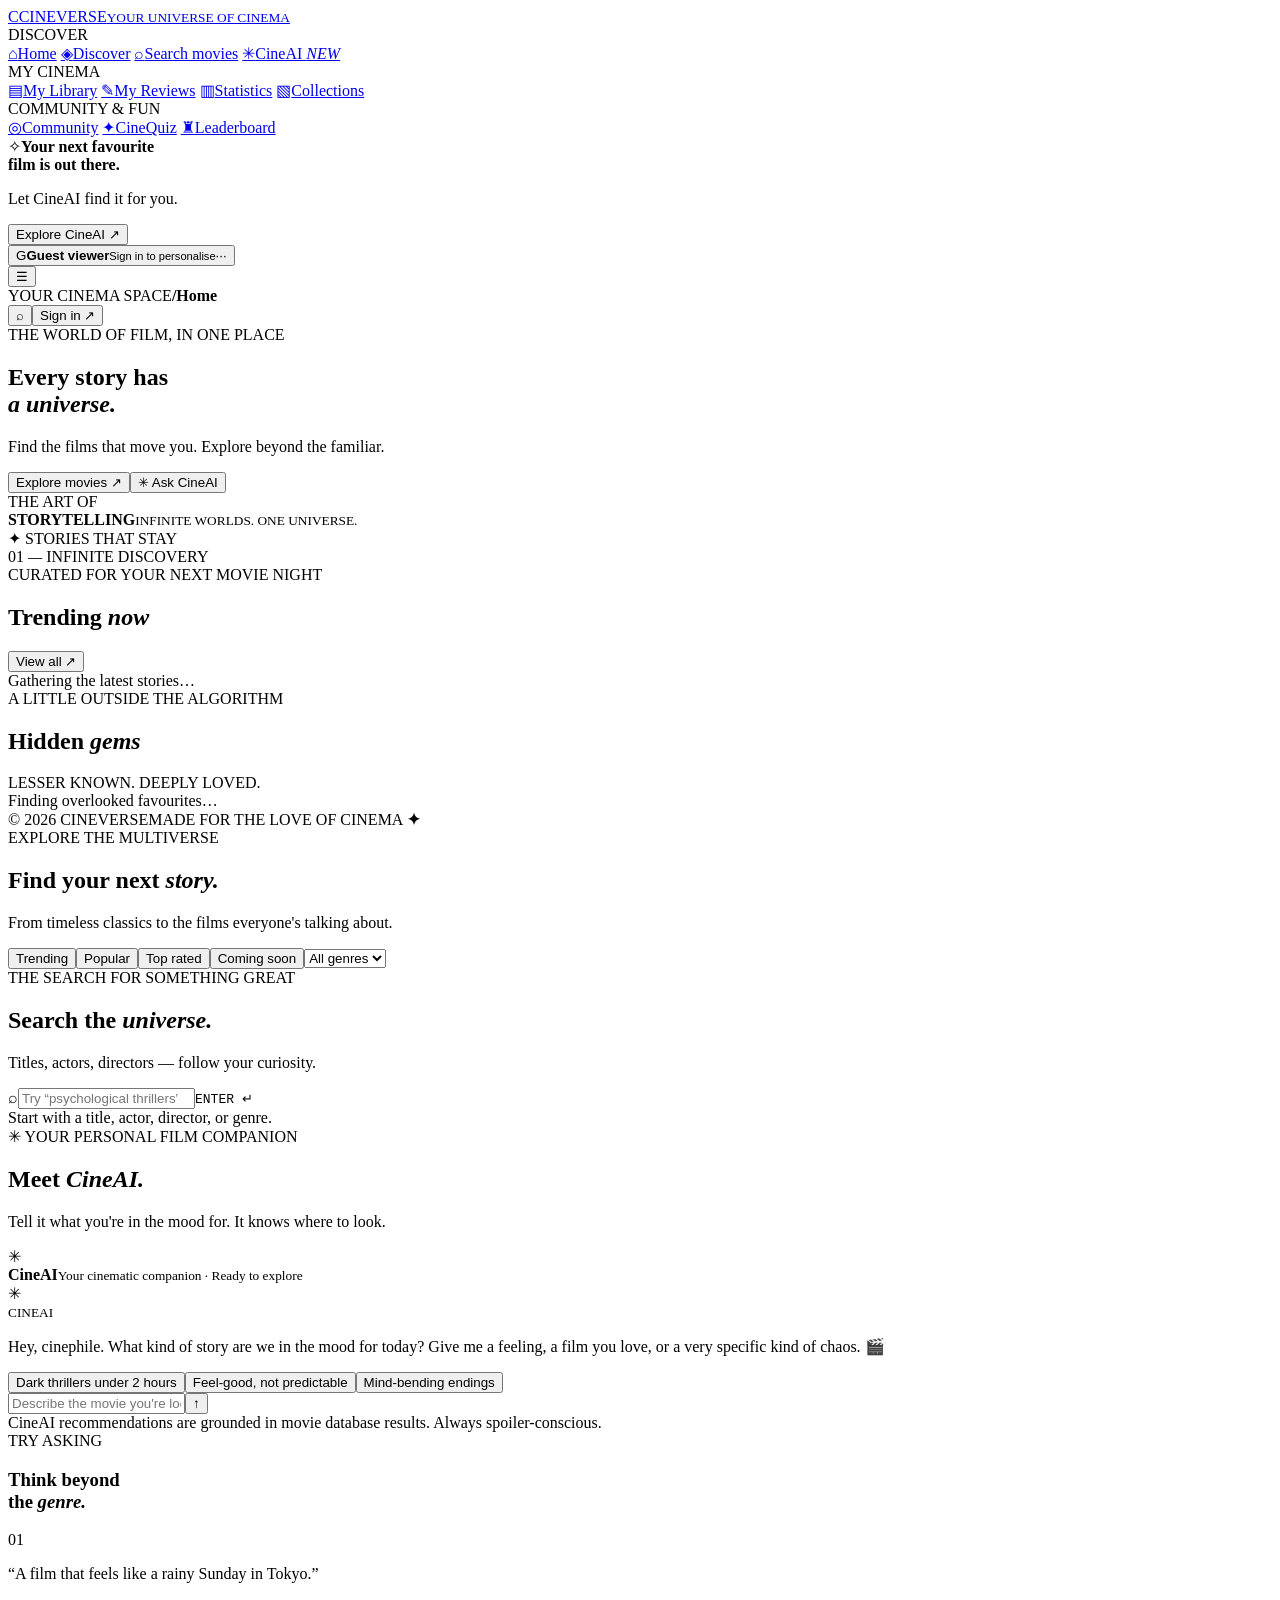
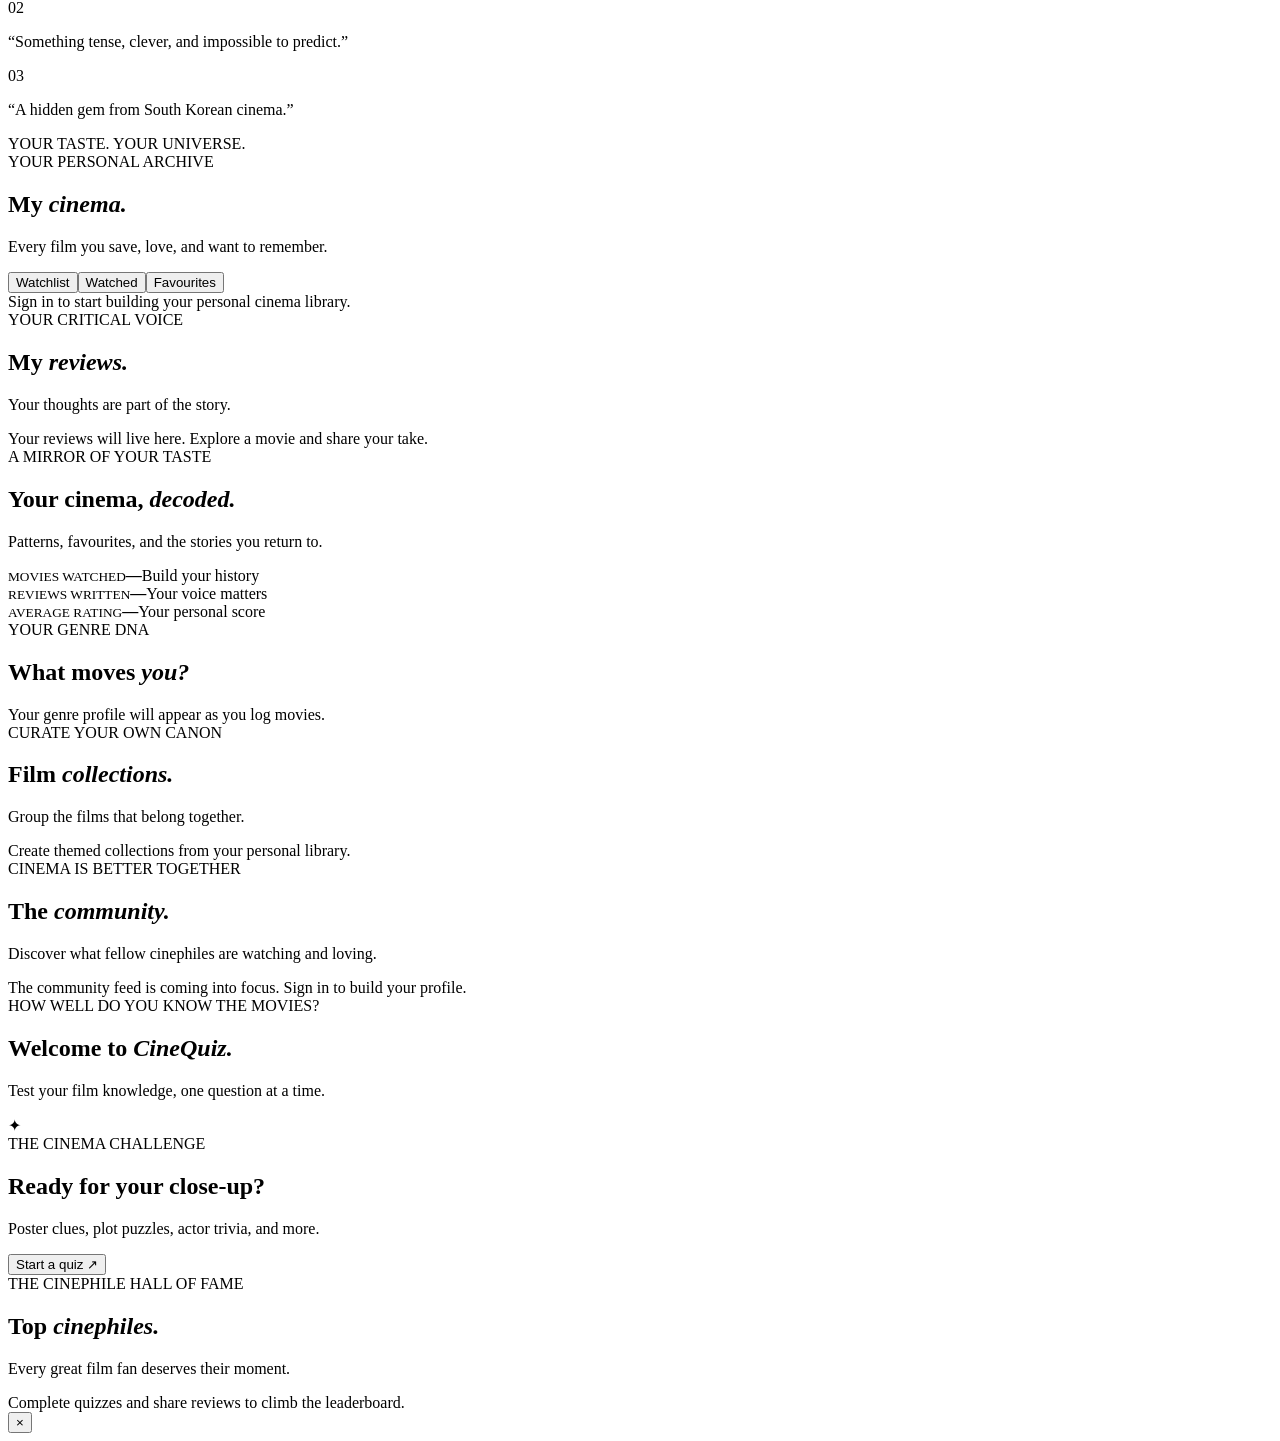
==== public/index.html @ 625bfb41 "Create CINEVERSE, the AI-powered cinema discovery and community platform, and build its first workin" ====
<!doctype html>
<html lang="en">
<head>
  <meta charset="utf-8">
  <meta name="viewport" content="width=device-width, initial-scale=1">
  <meta name="theme-color" content="#090a0f">
  <title>CINEVERSE — Your Universe of Cinema</title>
  <meta name="description" content="Discover films, explore your taste, and find your next obsession with CINEVERSE.">
  <link rel="preconnect" href="https://fonts.googleapis.com">
  <link rel="preconnect" href="https://fonts.gstatic.com" crossorigin>
  <link href="https://fonts.googleapis.com/css2?family=DM+Sans:wght@400;500;600;700&family=Space+Grotesk:wght@400;500;600;700&display=swap" rel="stylesheet">
  <link rel="stylesheet" href="/theme.css">
</head>
<body>
  <div class="ambient ambient-one"></div><div class="ambient ambient-two"></div>
  <div class="app-shell">
    <aside class="sidebar" id="sidebar">
      <a class="brand" href="/" aria-label="CINEVERSE home"><span class="brand-mark">C</span><span>CINE<span>VERSE</span><small>YOUR UNIVERSE OF CINEMA</small></span></a>
      <div class="side-label">DISCOVER</div>
      <nav class="nav-group">
        <a class="nav-link active" href="#home" data-view="home"><span class="nav-icon">⌂</span>Home</a>
        <a class="nav-link" href="#discover" data-view="discover"><span class="nav-icon">◈</span>Discover</a>
        <a class="nav-link" href="#search" data-view="search"><span class="nav-icon">⌕</span>Search movies</a>
        <a class="nav-link ai-link" href="#cineai" data-view="cineai"><span class="nav-icon">✳</span>CineAI <i>NEW</i></a>
      </nav>
      <div class="side-label">MY CINEMA</div>
      <nav class="nav-group">
        <a class="nav-link" href="#library" data-view="library"><span class="nav-icon">▤</span>My Library</a>
        <a class="nav-link" href="#reviews" data-view="reviews"><span class="nav-icon">✎</span>My Reviews</a>
        <a class="nav-link" href="#stats" data-view="stats"><span class="nav-icon">▥</span>Statistics</a>
        <a class="nav-link" href="#collections" data-view="collections"><span class="nav-icon">▧</span>Collections</a>
      </nav>
      <div class="side-label">COMMUNITY & FUN</div>
      <nav class="nav-group">
        <a class="nav-link" href="#community" data-view="community"><span class="nav-icon">◎</span>Community</a>
        <a class="nav-link" href="#quiz" data-view="quiz"><span class="nav-icon">✦</span>CineQuiz</a>
        <a class="nav-link" href="#leaderboard" data-view="leaderboard"><span class="nav-icon">♜</span>Leaderboard</a>
      </nav>
      <div class="sidebar-bottom">
        <div class="sidebar-promo"><span class="promo-orb">✧</span><strong>Your next favourite<br>film is out there.</strong><p>Let CineAI find it for you.</p><button class="promo-button" data-go="cineai">Explore CineAI <span>↗</span></button></div>
        <button class="profile-mini" id="profileButton"><span class="avatar">G</span><span class="profile-copy"><b id="userName">Guest viewer</b><small id="userStatus">Sign in to personalise</small></span><span class="more">···</span></button>
      </div>
    </aside>

    <main class="main-content">
      <header class="topbar">
        <button class="mobile-menu" id="menuToggle" aria-label="Open navigation">☰</button>
        <div class="breadcrumb"><span>YOUR CINEMA SPACE</span><b>/</b><strong id="pageLabel">Home</strong></div>
        <div class="top-actions"><button class="icon-button" id="searchShortcut" aria-label="Search">⌕</button><button class="signin-button" id="signInButton">Sign in <span>↗</span></button></div>
      </header>
      <section class="view active-view" id="view-home">
        <div class="welcome-row"><div><div class="eyebrow"><span class="eyebrow-line"></span>THE WORLD OF FILM, IN ONE PLACE</div><h1>Every story has<br><em>a universe.</em></h1><p class="hero-sub">Find the films that move you. Explore beyond the familiar.</p><div class="hero-actions"><button class="primary-button" data-go="discover">Explore movies <span>↗</span></button><button class="text-button" data-go="cineai"><span class="play-symbol">✳</span> Ask CineAI</button></div></div><div class="hero-art"><div class="hero-ring ring-a"></div><div class="hero-ring ring-b"></div><div class="hero-orbit"></div><div class="hero-poster poster-back"></div><div class="hero-poster poster-front"><div class="poster-glow"></div><span>THE ART OF<br><b>STORYTELLING</b></span><small>INFINITE WORLDS. ONE UNIVERSE.</small></div><div class="floating-note note-top"><span>✦</span> STORIES THAT STAY</div><div class="floating-note note-bottom">01 <i>—</i> INFINITE DISCOVERY</div></div></div>
        <div class="section-heading"><div><div class="eyebrow">CURATED FOR YOUR NEXT MOVIE NIGHT</div><h2>Trending <em>now</em></h2></div><button class="see-all" data-go="discover">View all <span>↗</span></button></div>
        <div class="movie-grid" id="trendingGrid"><div class="loading-state"><span class="loader"></span>Gathering the latest stories…</div></div>
        <div class="section-heading compact-heading"><div><div class="eyebrow">A LITTLE OUTSIDE THE ALGORITHM</div><h2>Hidden <em>gems</em></h2></div><span class="subtle-label">LESSER KNOWN. DEEPLY LOVED.</span></div>
        <div class="movie-grid" id="hiddenGrid"><div class="loading-state"><span class="loader"></span>Finding overlooked favourites…</div></div>
        <footer class="footer"><span>© 2026 CINEVERSE</span><span>MADE FOR THE LOVE OF CINEMA <b>✦</b></span></footer>
      </section>

      <section class="view" id="view-discover"><div class="page-intro"><div class="eyebrow">EXPLORE THE MULTIVERSE</div><h1>Find your next <em>story.</em></h1><p>From timeless classics to the films everyone's talking about.</p></div><div class="filter-row"><button class="filter-chip selected" data-sort="trending">Trending</button><button class="filter-chip" data-sort="popular">Popular</button><button class="filter-chip" data-sort="top_rated">Top rated</button><button class="filter-chip" data-sort="upcoming">Coming soon</button><select id="genreFilter" class="dark-select"><option value="">All genres</option></select></div><div class="movie-grid discover-grid" id="discoverGrid"></div></section>

      <section class="view" id="view-search"><div class="page-intro"><div class="eyebrow">THE SEARCH FOR SOMETHING GREAT</div><h1>Search the <em>universe.</em></h1><p>Titles, actors, directors — follow your curiosity.</p></div><div class="search-box"><span>⌕</span><input id="movieSearch" type="search" placeholder="Try “psychological thrillers” or a movie title…"><kbd>ENTER ↵</kbd></div><div class="movie-grid discover-grid" id="searchGrid"><div class="empty-state">Start with a title, actor, director, or genre.</div></div></section>

      <section class="view" id="view-cineai"><div class="page-intro"><div class="eyebrow"><span class="spark">✳</span> YOUR PERSONAL FILM COMPANION</div><h1>Meet <em>CineAI.</em></h1><p>Tell it what you're in the mood for. It knows where to look.</p></div><div class="ai-layout"><div class="ai-main"><div class="ai-header"><div class="ai-avatar">✳</div><div><b>CineAI</b><small>Your cinematic companion · Ready to explore</small></div><span class="online-dot"></span></div><div class="chat-messages" id="chatMessages"><div class="ai-message"><span class="message-avatar">✳</span><div><small>CINEAI</small><p>Hey, cinephile. What kind of story are we in the mood for today? Give me a feeling, a film you love, or a very specific kind of chaos. 🎬</p></div></div></div><div class="suggestion-row"><button class="suggestion" data-prompt="Recommend a dark psychological thriller under 2 hours">Dark thrillers under 2 hours</button><button class="suggestion" data-prompt="Find me feel-good movies that are not predictable">Feel-good, not predictable</button><button class="suggestion" data-prompt="Movies with mind-bending endings like The Prestige">Mind-bending endings</button></div><form class="chat-input" id="chatForm"><input id="chatInput" placeholder="Describe the movie you're looking for…" autocomplete="off"><button type="submit" aria-label="Send message">↑</button></form><div class="chat-disclaimer">CineAI recommendations are grounded in movie database results. Always spoiler-conscious.</div></div><aside class="ai-aside"><div class="aside-kicker">TRY ASKING</div><h3>Think beyond<br>the <em>genre.</em></h3><div class="prompt-example"><span>01</span><p>“A film that feels like a rainy Sunday in Tokyo.”</p></div><div class="prompt-example"><span>02</span><p>“Something tense, clever, and impossible to predict.”</p></div><div class="prompt-example"><span>03</span><p>“A hidden gem from South Korean cinema.”</p></div><div class="ai-aside-foot">YOUR TASTE. YOUR UNIVERSE.</div></aside></div></section>

      <section class="view" id="view-library"><div class="page-intro"><div class="eyebrow">YOUR PERSONAL ARCHIVE</div><h1>My <em>cinema.</em></h1><p>Every film you save, love, and want to remember.</p></div><div class="tab-row"><button class="tab active" data-library="watchlist">Watchlist</button><button class="tab" data-library="watched">Watched</button><button class="tab" data-library="favourites">Favourites</button></div><div class="movie-grid discover-grid" id="libraryGrid"><div class="empty-state">Sign in to start building your personal cinema library.</div></div></section>

      <section class="view" id="view-reviews"><div class="page-intro"><div class="eyebrow">YOUR CRITICAL VOICE</div><h1>My <em>reviews.</em></h1><p>Your thoughts are part of the story.</p></div><div id="reviewsContent" class="empty-state">Your reviews will live here. Explore a movie and share your take.</div></section>
      <section class="view" id="view-stats"><div class="page-intro"><div class="eyebrow">A MIRROR OF YOUR TASTE</div><h1>Your cinema, <em>decoded.</em></h1><p>Patterns, favourites, and the stories you return to.</p></div><div class="stats-grid" id="statsGrid"><div class="stat-card"><small>MOVIES WATCHED</small><strong>—</strong><span>Build your history</span></div><div class="stat-card"><small>REVIEWS WRITTEN</small><strong>—</strong><span>Your voice matters</span></div><div class="stat-card"><small>AVERAGE RATING</small><strong>—</strong><span>Your personal score</span></div></div><div class="chart-panel"><div class="eyebrow">YOUR GENRE DNA</div><h2>What moves <em>you?</em></h2><div id="genreChart" class="chart-placeholder">Your genre profile will appear as you log movies.</div></div></section>
      <section class="view" id="view-collections"><div class="page-intro"><div class="eyebrow">CURATE YOUR OWN CANON</div><h1>Film <em>collections.</em></h1><p>Group the films that belong together.</p></div><div class="empty-state">Create themed collections from your personal library.</div></section>
      <section class="view" id="view-community"><div class="page-intro"><div class="eyebrow">CINEMA IS BETTER TOGETHER</div><h1>The <em>community.</em></h1><p>Discover what fellow cinephiles are watching and loving.</p></div><div class="empty-state">The community feed is coming into focus. Sign in to build your profile.</div></section>
      <section class="view" id="view-quiz"><div class="page-intro"><div class="eyebrow">HOW WELL DO YOU KNOW THE MOVIES?</div><h1>Welcome to <em>CineQuiz.</em></h1><p>Test your film knowledge, one question at a time.</p></div><div class="quiz-launch"><div class="quiz-symbol">✦</div><div><div class="eyebrow">THE CINEMA CHALLENGE</div><h2>Ready for your close-up?</h2><p>Poster clues, plot puzzles, actor trivia, and more.</p><button class="primary-button" id="startQuiz">Start a quiz <span>↗</span></button></div></div><div id="quizArea"></div></section>
      <section class="view" id="view-leaderboard"><div class="page-intro"><div class="eyebrow">THE CINEPHILE HALL OF FAME</div><h1>Top <em>cinephiles.</em></h1><p>Every great film fan deserves their moment.</p></div><div class="empty-state">Complete quizzes and share reviews to climb the leaderboard.</div></section>
    </main>
  </div>

  <div class="modal-backdrop" id="movieModal"><div class="movie-modal" id="movieModalContent"><button class="modal-close" id="modalClose">×</button><div class="modal-loading"><span class="loader"></span></div></div></div>
  <div class="toast" id="toast"></div>
  <script src="/app.js"></script>
</body>
</html>
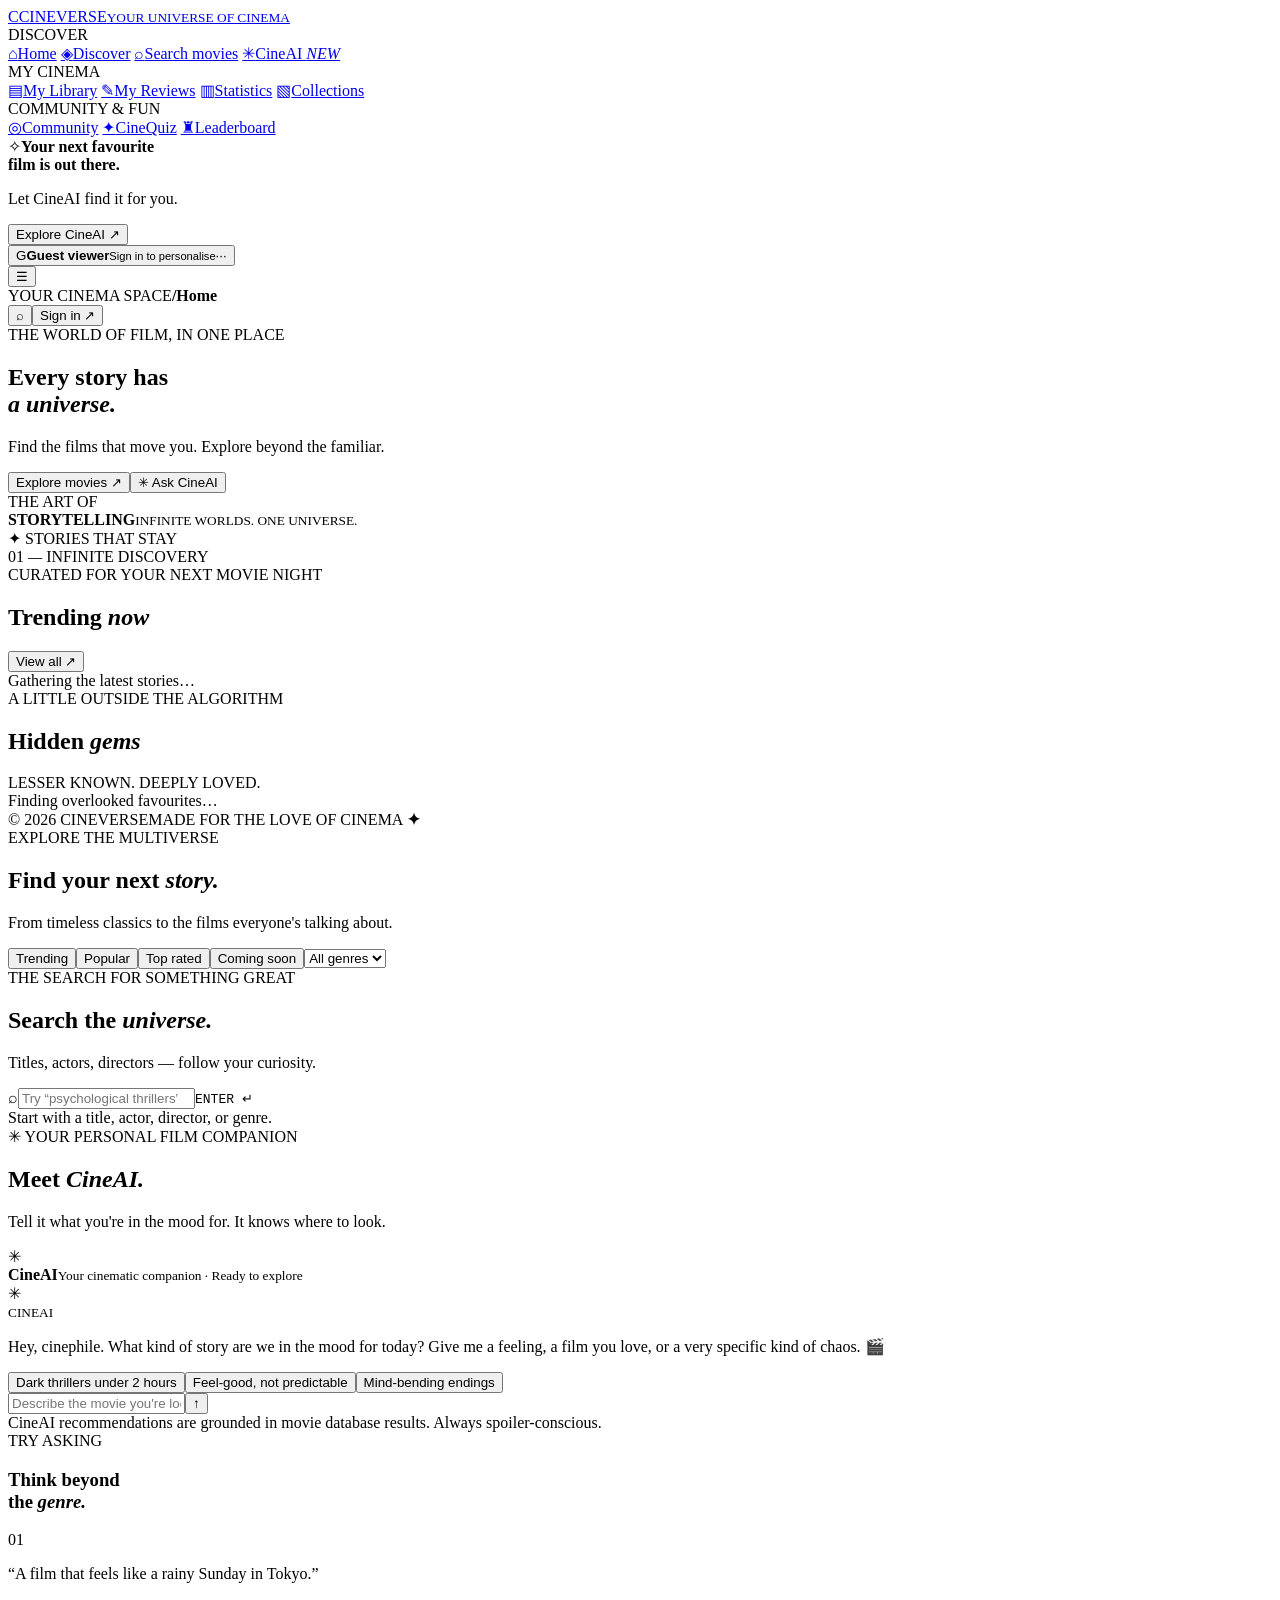
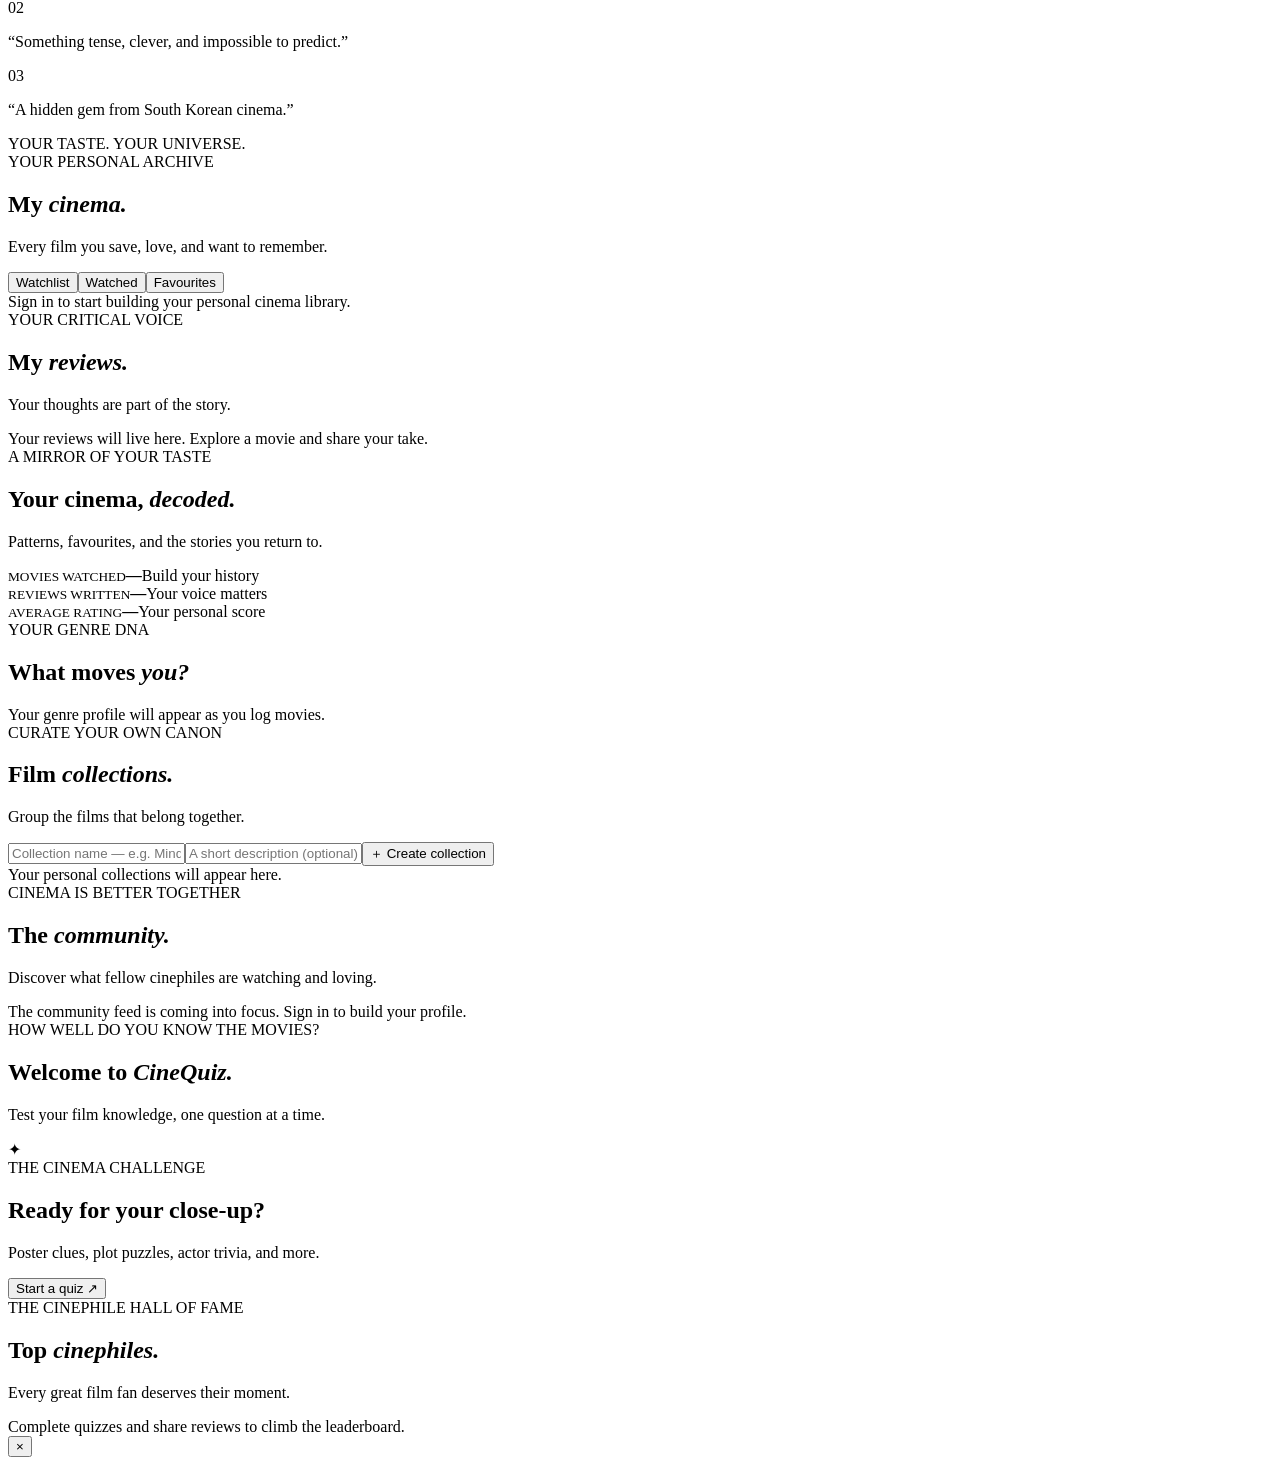
==== commit a73dde1e: "Build My Cinema with personal watchlists, watched history, favourites, notes, and custom collections" ====
--- a/public/index.html
+++ b/public/index.html
@@ -63,11 +63,11 @@
 
       <section class="view" id="view-cineai"><div class="page-intro"><div class="eyebrow"><span class="spark">✳</span> YOUR PERSONAL FILM COMPANION</div><h1>Meet <em>CineAI.</em></h1><p>Tell it what you're in the mood for. It knows where to look.</p></div><div class="ai-layout"><div class="ai-main"><div class="ai-header"><div class="ai-avatar">✳</div><div><b>CineAI</b><small>Your cinematic companion · Ready to explore</small></div><span class="online-dot"></span></div><div class="chat-messages" id="chatMessages"><div class="ai-message"><span class="message-avatar">✳</span><div><small>CINEAI</small><p>Hey, cinephile. What kind of story are we in the mood for today? Give me a feeling, a film you love, or a very specific kind of chaos. 🎬</p></div></div></div><div class="suggestion-row"><button class="suggestion" data-prompt="Recommend a dark psychological thriller under 2 hours">Dark thrillers under 2 hours</button><button class="suggestion" data-prompt="Find me feel-good movies that are not predictable">Feel-good, not predictable</button><button class="suggestion" data-prompt="Movies with mind-bending endings like The Prestige">Mind-bending endings</button></div><form class="chat-input" id="chatForm"><input id="chatInput" placeholder="Describe the movie you're looking for…" autocomplete="off"><button type="submit" aria-label="Send message">↑</button></form><div class="chat-disclaimer">CineAI recommendations are grounded in movie database results. Always spoiler-conscious.</div></div><aside class="ai-aside"><div class="aside-kicker">TRY ASKING</div><h3>Think beyond<br>the <em>genre.</em></h3><div class="prompt-example"><span>01</span><p>“A film that feels like a rainy Sunday in Tokyo.”</p></div><div class="prompt-example"><span>02</span><p>“Something tense, clever, and impossible to predict.”</p></div><div class="prompt-example"><span>03</span><p>“A hidden gem from South Korean cinema.”</p></div><div class="ai-aside-foot">YOUR TASTE. YOUR UNIVERSE.</div></aside></div></section>
 
-      <section class="view" id="view-library"><div class="page-intro"><div class="eyebrow">YOUR PERSONAL ARCHIVE</div><h1>My <em>cinema.</em></h1><p>Every film you save, love, and want to remember.</p></div><div class="tab-row"><button class="tab active" data-library="watchlist">Watchlist</button><button class="tab" data-library="watched">Watched</button><button class="tab" data-library="favourites">Favourites</button></div><div class="movie-grid discover-grid" id="libraryGrid"><div class="empty-state">Sign in to start building your personal cinema library.</div></div></section>
+      <section class="view" id="view-library"><div class="page-intro"><div class="eyebrow">YOUR PERSONAL ARCHIVE</div><h1>My <em>cinema.</em></h1><p>Every film you save, love, and want to remember.</p></div><div class="tab-row"><button class="tab active" data-library="watchlist">Watchlist</button><button class="tab" data-library="watched">Watched</button><button class="tab" data-library="favourites">Favourites</button></div><div id="librarySummary" class="library-summary"></div><div class="movie-grid discover-grid" id="libraryGrid"><div class="empty-state">Sign in to start building your personal cinema library.</div></div></section>
 
       <section class="view" id="view-reviews"><div class="page-intro"><div class="eyebrow">YOUR CRITICAL VOICE</div><h1>My <em>reviews.</em></h1><p>Your thoughts are part of the story.</p></div><div id="reviewsContent" class="empty-state">Your reviews will live here. Explore a movie and share your take.</div></section>
       <section class="view" id="view-stats"><div class="page-intro"><div class="eyebrow">A MIRROR OF YOUR TASTE</div><h1>Your cinema, <em>decoded.</em></h1><p>Patterns, favourites, and the stories you return to.</p></div><div class="stats-grid" id="statsGrid"><div class="stat-card"><small>MOVIES WATCHED</small><strong>—</strong><span>Build your history</span></div><div class="stat-card"><small>REVIEWS WRITTEN</small><strong>—</strong><span>Your voice matters</span></div><div class="stat-card"><small>AVERAGE RATING</small><strong>—</strong><span>Your personal score</span></div></div><div class="chart-panel"><div class="eyebrow">YOUR GENRE DNA</div><h2>What moves <em>you?</em></h2><div id="genreChart" class="chart-placeholder">Your genre profile will appear as you log movies.</div></div></section>
-      <section class="view" id="view-collections"><div class="page-intro"><div class="eyebrow">CURATE YOUR OWN CANON</div><h1>Film <em>collections.</em></h1><p>Group the films that belong together.</p></div><div class="empty-state">Create themed collections from your personal library.</div></section>
+      <section class="view" id="view-collections"><div class="page-intro"><div class="eyebrow">CURATE YOUR OWN CANON</div><h1>Film <em>collections.</em></h1><p>Group the films that belong together.</p></div><form id="collectionForm" class="collection-create"><input id="collectionName" maxlength="60" placeholder="Collection name — e.g. Mind-bending thrillers" required><input id="collectionDescription" maxlength="240" placeholder="A short description (optional)"><button class="primary-button" type="submit">＋ Create collection</button></form><div id="collectionsGrid" class="collections-grid"><div class="empty-state">Your personal collections will appear here.</div></div><div id="collectionDetail" class="collection-detail"></div></section>
       <section class="view" id="view-community"><div class="page-intro"><div class="eyebrow">CINEMA IS BETTER TOGETHER</div><h1>The <em>community.</em></h1><p>Discover what fellow cinephiles are watching and loving.</p></div><div class="empty-state">The community feed is coming into focus. Sign in to build your profile.</div></section>
       <section class="view" id="view-quiz"><div class="page-intro"><div class="eyebrow">HOW WELL DO YOU KNOW THE MOVIES?</div><h1>Welcome to <em>CineQuiz.</em></h1><p>Test your film knowledge, one question at a time.</p></div><div class="quiz-launch"><div class="quiz-symbol">✦</div><div><div class="eyebrow">THE CINEMA CHALLENGE</div><h2>Ready for your close-up?</h2><p>Poster clues, plot puzzles, actor trivia, and more.</p><button class="primary-button" id="startQuiz">Start a quiz <span>↗</span></button></div></div><div id="quizArea"></div></section>
       <section class="view" id="view-leaderboard"><div class="page-intro"><div class="eyebrow">THE CINEPHILE HALL OF FAME</div><h1>Top <em>cinephiles.</em></h1><p>Every great film fan deserves their moment.</p></div><div class="empty-state">Complete quizzes and share reviews to climb the leaderboard.</div></section>
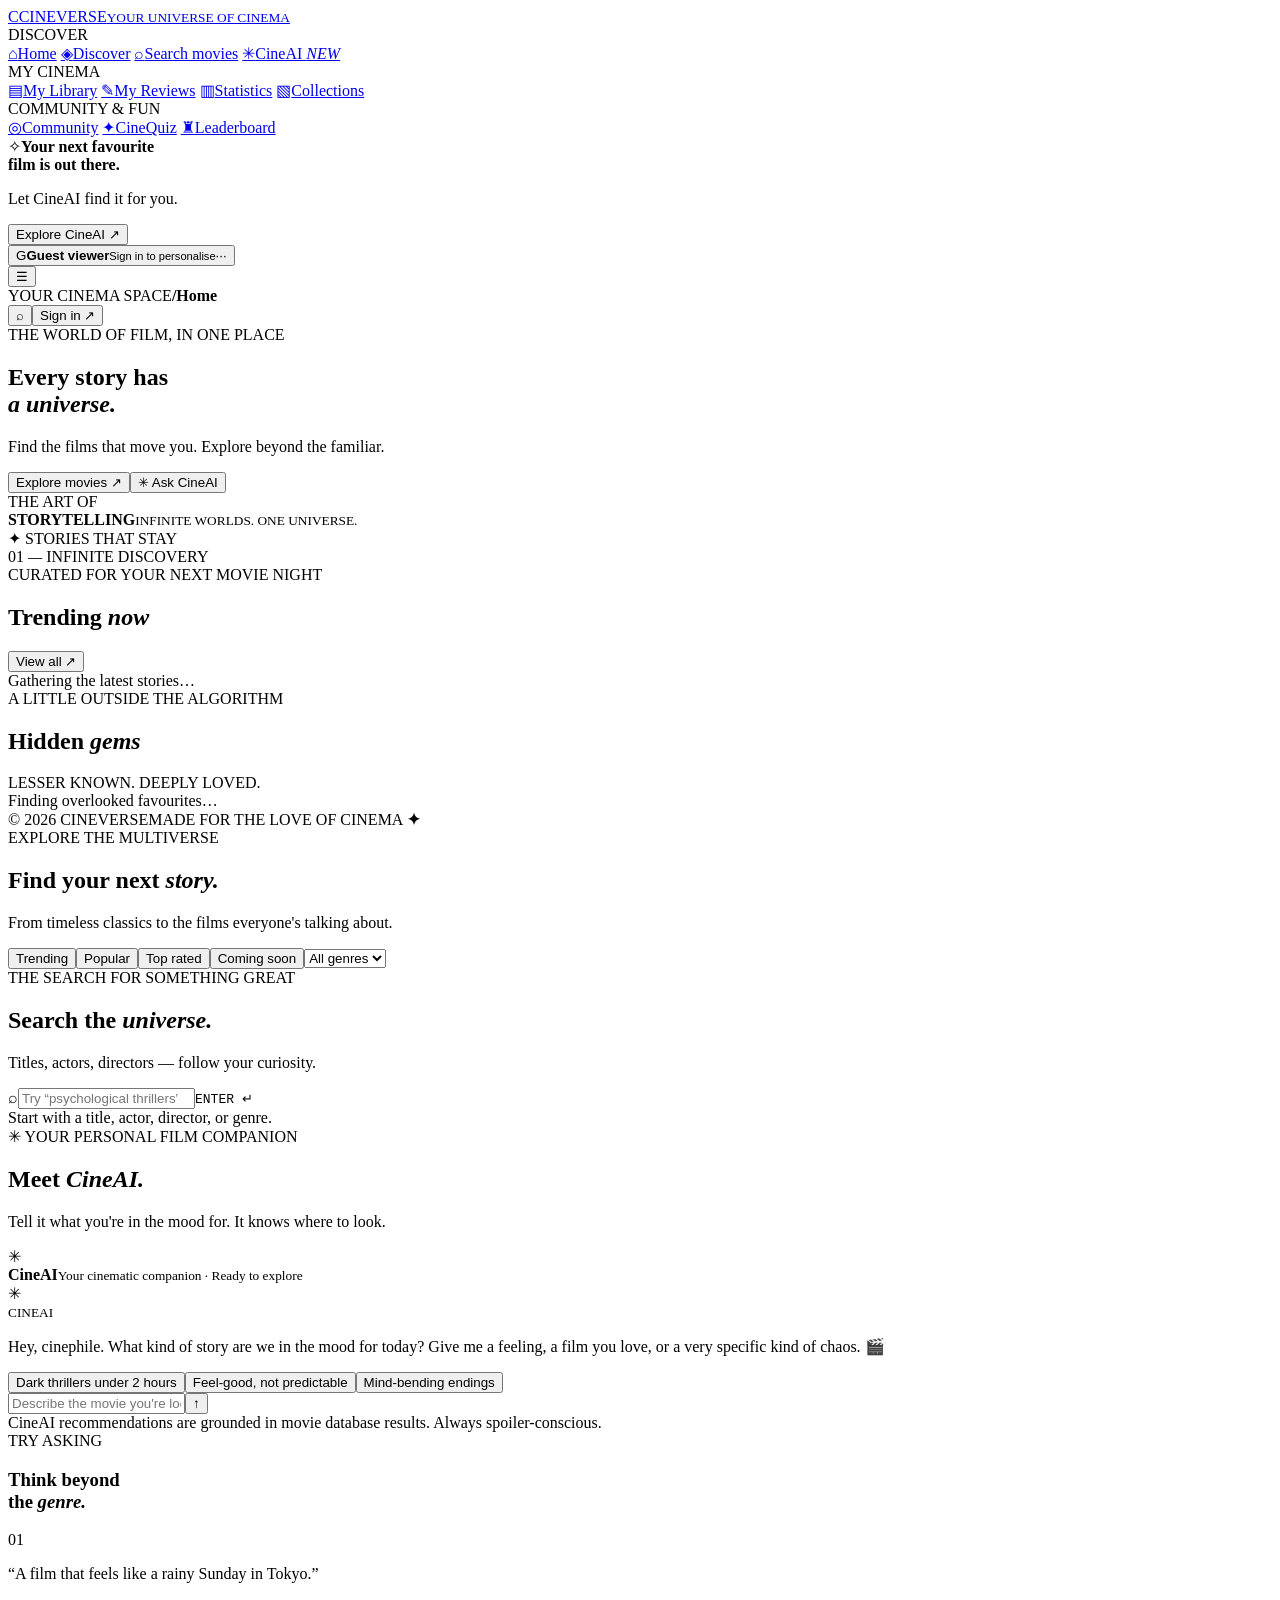
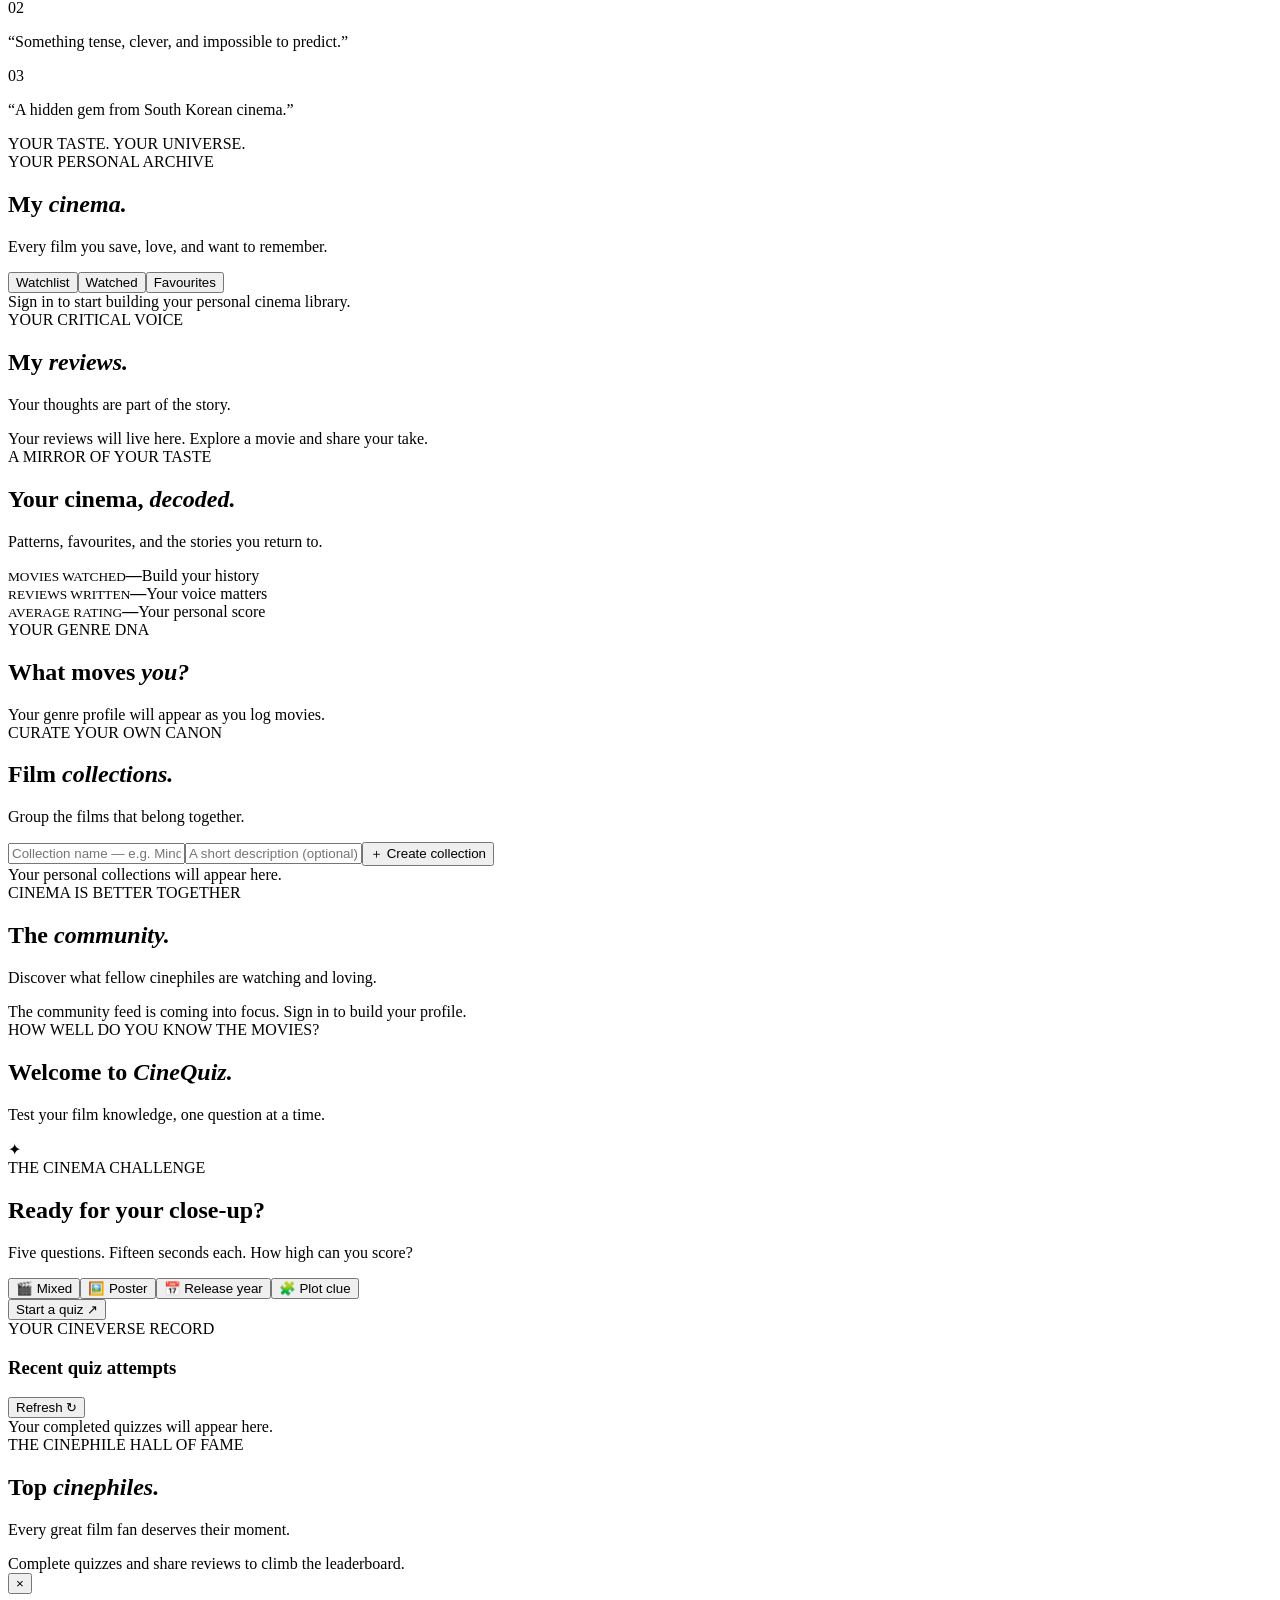
==== commit 9c412515: "Build CineQuiz with playable quiz modes, timed questions, scoring, and saved quiz history. Upgraded " ====
--- a/public/index.html
+++ b/public/index.html
@@ -69,7 +69,7 @@
       <section class="view" id="view-stats"><div class="page-intro"><div class="eyebrow">A MIRROR OF YOUR TASTE</div><h1>Your cinema, <em>decoded.</em></h1><p>Patterns, favourites, and the stories you return to.</p></div><div class="stats-grid" id="statsGrid"><div class="stat-card"><small>MOVIES WATCHED</small><strong>—</strong><span>Build your history</span></div><div class="stat-card"><small>REVIEWS WRITTEN</small><strong>—</strong><span>Your voice matters</span></div><div class="stat-card"><small>AVERAGE RATING</small><strong>—</strong><span>Your personal score</span></div></div><div class="chart-panel"><div class="eyebrow">YOUR GENRE DNA</div><h2>What moves <em>you?</em></h2><div id="genreChart" class="chart-placeholder">Your genre profile will appear as you log movies.</div></div></section>
       <section class="view" id="view-collections"><div class="page-intro"><div class="eyebrow">CURATE YOUR OWN CANON</div><h1>Film <em>collections.</em></h1><p>Group the films that belong together.</p></div><form id="collectionForm" class="collection-create"><input id="collectionName" maxlength="60" placeholder="Collection name — e.g. Mind-bending thrillers" required><input id="collectionDescription" maxlength="240" placeholder="A short description (optional)"><button class="primary-button" type="submit">＋ Create collection</button></form><div id="collectionsGrid" class="collections-grid"><div class="empty-state">Your personal collections will appear here.</div></div><div id="collectionDetail" class="collection-detail"></div></section>
       <section class="view" id="view-community"><div class="page-intro"><div class="eyebrow">CINEMA IS BETTER TOGETHER</div><h1>The <em>community.</em></h1><p>Discover what fellow cinephiles are watching and loving.</p></div><div class="empty-state">The community feed is coming into focus. Sign in to build your profile.</div></section>
-      <section class="view" id="view-quiz"><div class="page-intro"><div class="eyebrow">HOW WELL DO YOU KNOW THE MOVIES?</div><h1>Welcome to <em>CineQuiz.</em></h1><p>Test your film knowledge, one question at a time.</p></div><div class="quiz-launch"><div class="quiz-symbol">✦</div><div><div class="eyebrow">THE CINEMA CHALLENGE</div><h2>Ready for your close-up?</h2><p>Poster clues, plot puzzles, actor trivia, and more.</p><button class="primary-button" id="startQuiz">Start a quiz <span>↗</span></button></div></div><div id="quizArea"></div></section>
+      <section class="view" id="view-quiz"><div class="page-intro"><div class="eyebrow">HOW WELL DO YOU KNOW THE MOVIES?</div><h1>Welcome to <em>CineQuiz.</em></h1><p>Test your film knowledge, one question at a time.</p></div><div class="quiz-launch"><div class="quiz-symbol">✦</div><div><div class="eyebrow">THE CINEMA CHALLENGE</div><h2>Ready for your close-up?</h2><p>Five questions. Fifteen seconds each. How high can you score?</p><div class="quiz-mode-picker"><button class="quiz-mode active" data-quiz-mode="mixed">🎬 Mixed</button><button class="quiz-mode" data-quiz-mode="poster">🖼️ Poster</button><button class="quiz-mode" data-quiz-mode="year">📅 Release year</button><button class="quiz-mode" data-quiz-mode="plot">🧩 Plot clue</button></div><button class="primary-button" id="startQuiz">Start a quiz <span>↗</span></button></div></div><div id="quizArea"></div><section class="quiz-history-section"><div class="movie-section-heading"><div><span>YOUR CINEVERSE RECORD</span><h3>Recent quiz attempts</h3></div><button class="secondary-button" id="refreshQuizHistory">Refresh ↻</button></div><div id="quizHistory" class="quiz-history-list"><div class="empty-state">Your completed quizzes will appear here.</div></div></section></section>
       <section class="view" id="view-leaderboard"><div class="page-intro"><div class="eyebrow">THE CINEPHILE HALL OF FAME</div><h1>Top <em>cinephiles.</em></h1><p>Every great film fan deserves their moment.</p></div><div class="empty-state">Complete quizzes and share reviews to climb the leaderboard.</div></section>
     </main>
   </div>
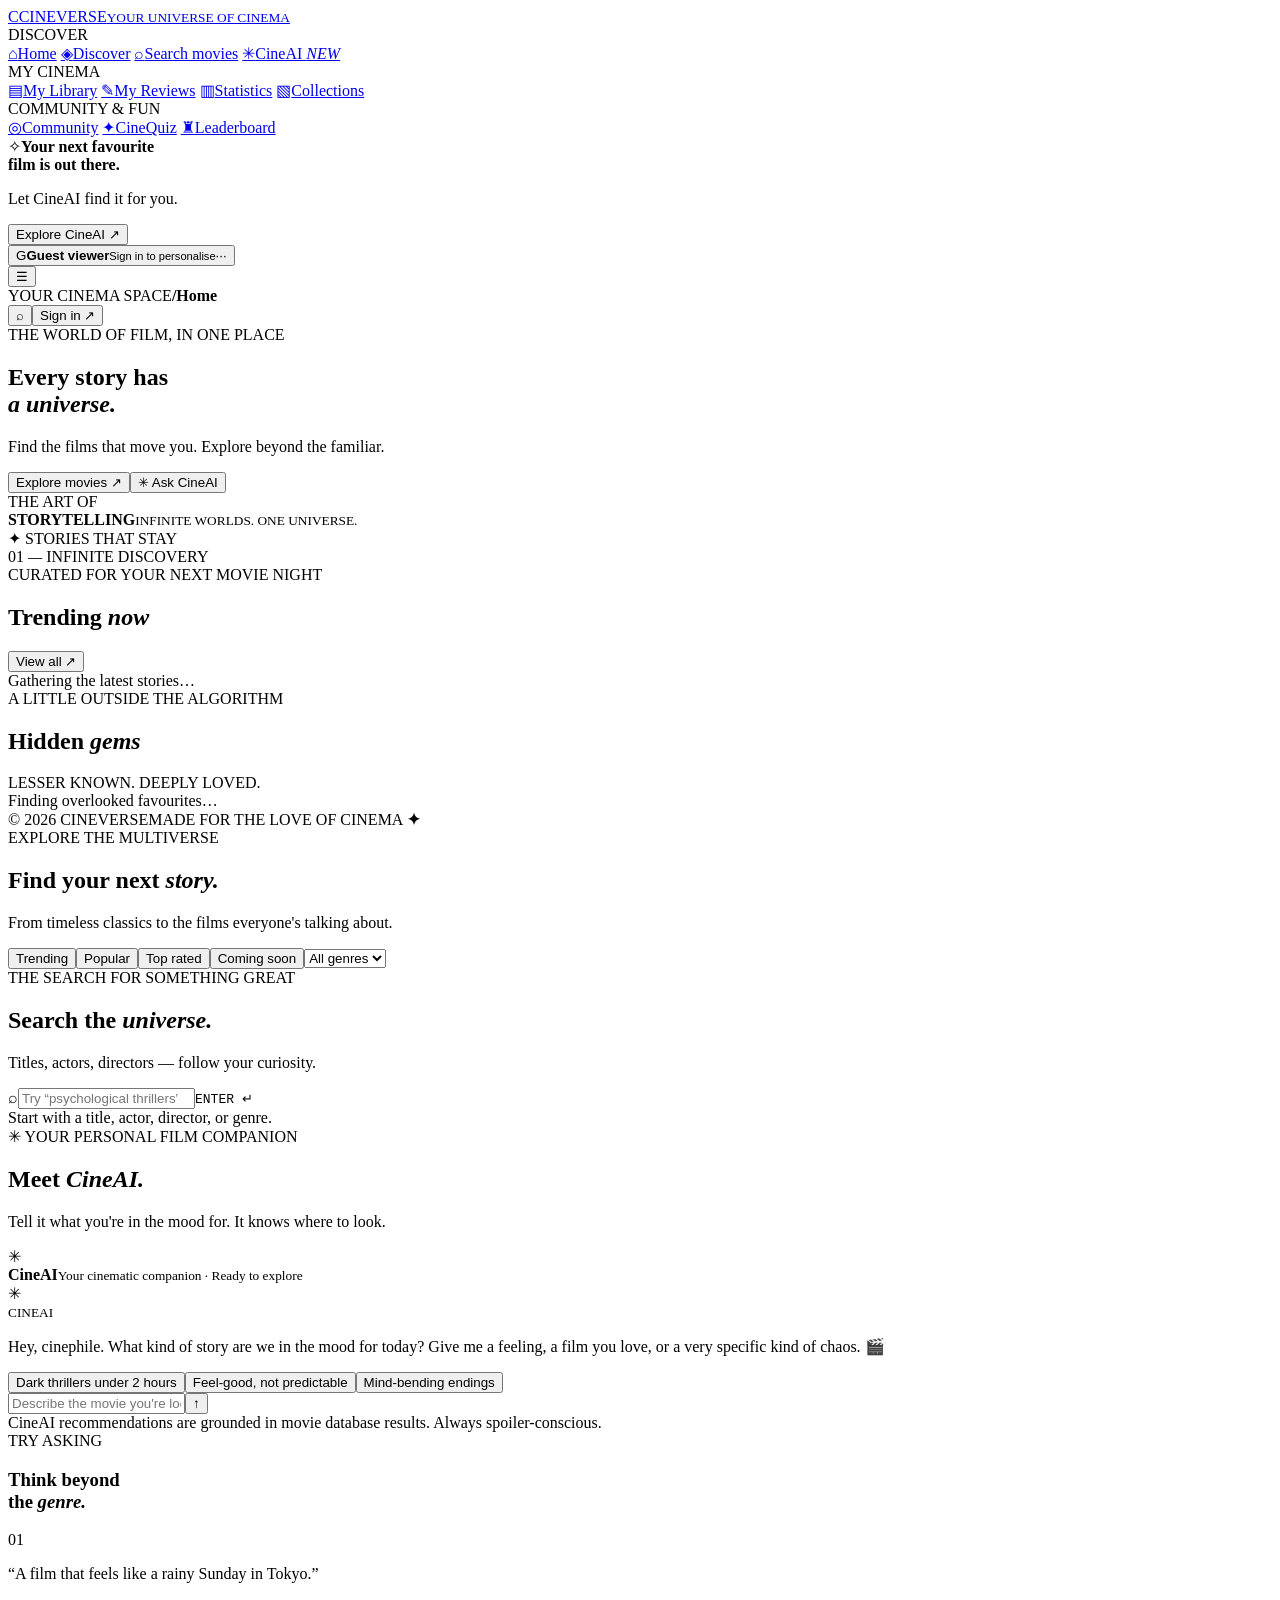
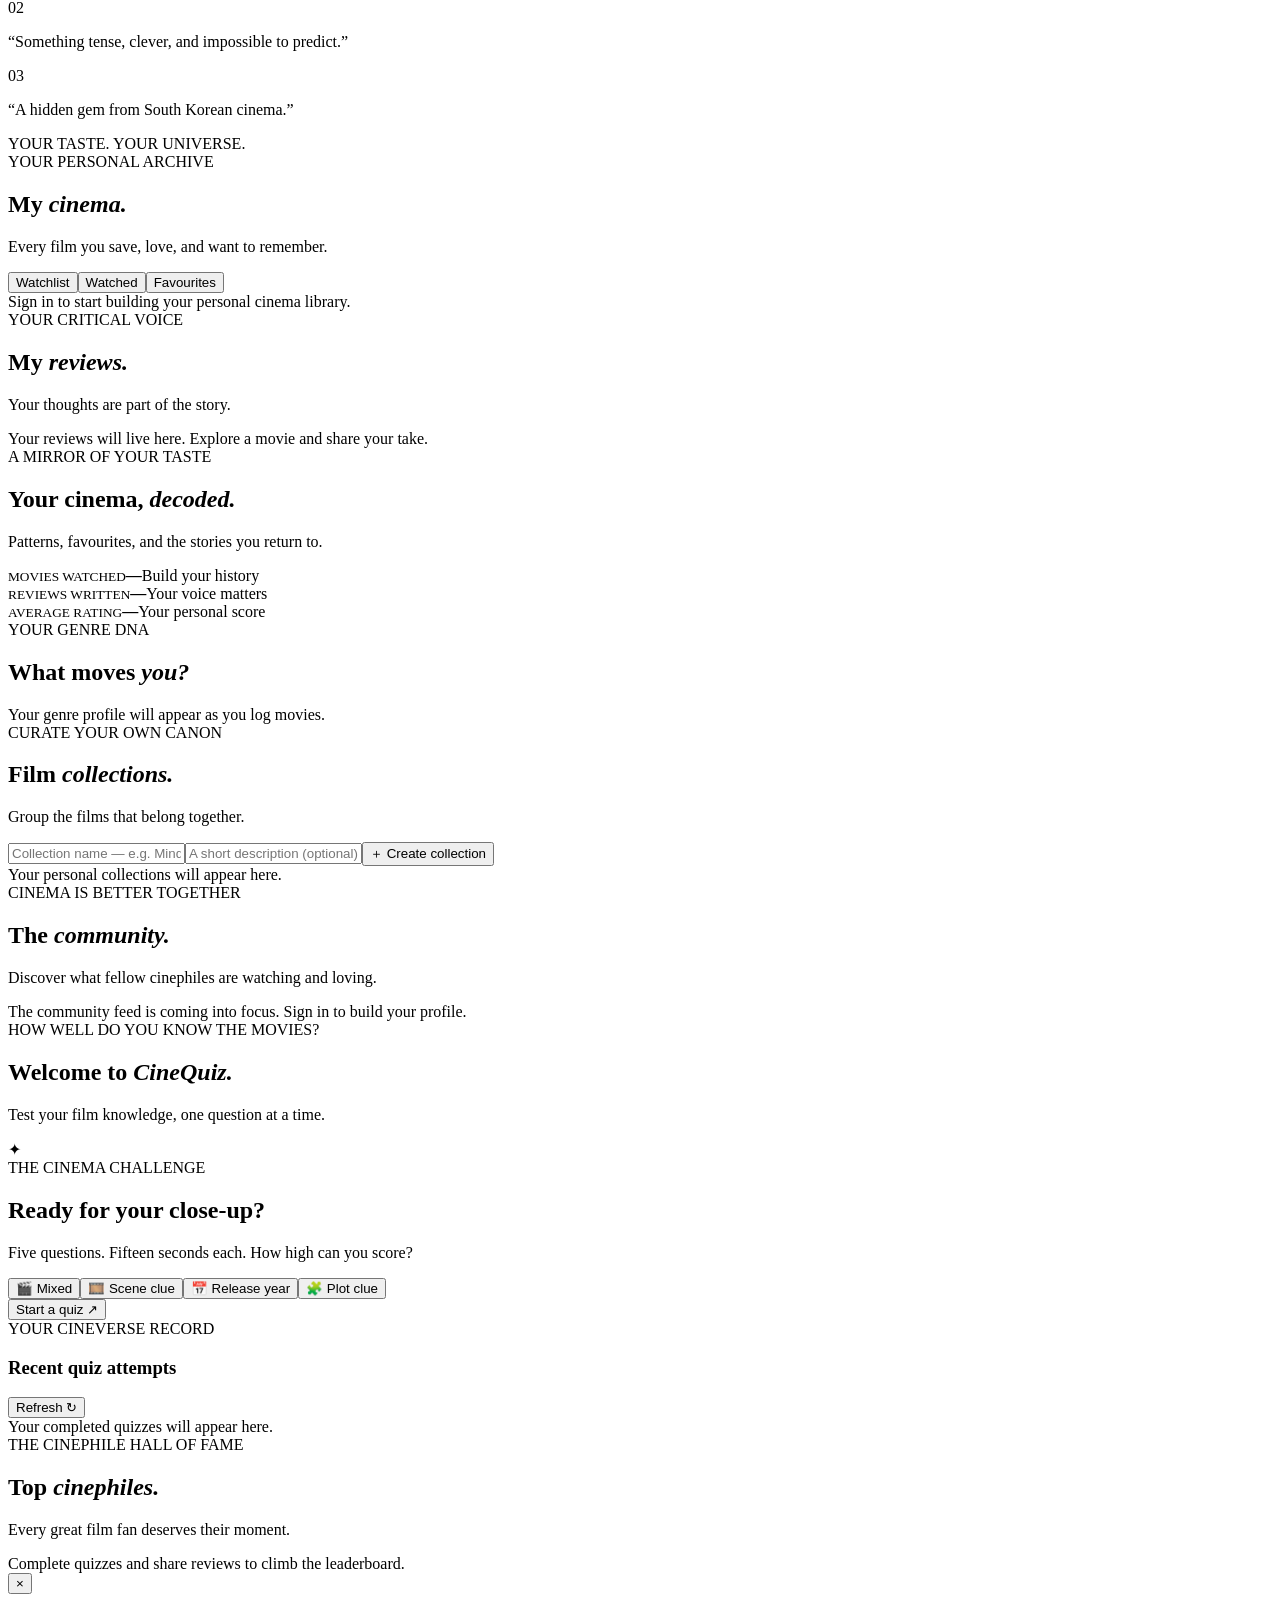
==== commit 6d8eb766: "Remove visible movie titles from CineQuiz visual clues. Changed the visual quiz from title-bearing m" ====
--- a/public/index.html
+++ b/public/index.html
@@ -69,7 +69,7 @@
       <section class="view" id="view-stats"><div class="page-intro"><div class="eyebrow">A MIRROR OF YOUR TASTE</div><h1>Your cinema, <em>decoded.</em></h1><p>Patterns, favourites, and the stories you return to.</p></div><div class="stats-grid" id="statsGrid"><div class="stat-card"><small>MOVIES WATCHED</small><strong>—</strong><span>Build your history</span></div><div class="stat-card"><small>REVIEWS WRITTEN</small><strong>—</strong><span>Your voice matters</span></div><div class="stat-card"><small>AVERAGE RATING</small><strong>—</strong><span>Your personal score</span></div></div><div class="chart-panel"><div class="eyebrow">YOUR GENRE DNA</div><h2>What moves <em>you?</em></h2><div id="genreChart" class="chart-placeholder">Your genre profile will appear as you log movies.</div></div></section>
       <section class="view" id="view-collections"><div class="page-intro"><div class="eyebrow">CURATE YOUR OWN CANON</div><h1>Film <em>collections.</em></h1><p>Group the films that belong together.</p></div><form id="collectionForm" class="collection-create"><input id="collectionName" maxlength="60" placeholder="Collection name — e.g. Mind-bending thrillers" required><input id="collectionDescription" maxlength="240" placeholder="A short description (optional)"><button class="primary-button" type="submit">＋ Create collection</button></form><div id="collectionsGrid" class="collections-grid"><div class="empty-state">Your personal collections will appear here.</div></div><div id="collectionDetail" class="collection-detail"></div></section>
       <section class="view" id="view-community"><div class="page-intro"><div class="eyebrow">CINEMA IS BETTER TOGETHER</div><h1>The <em>community.</em></h1><p>Discover what fellow cinephiles are watching and loving.</p></div><div class="empty-state">The community feed is coming into focus. Sign in to build your profile.</div></section>
-      <section class="view" id="view-quiz"><div class="page-intro"><div class="eyebrow">HOW WELL DO YOU KNOW THE MOVIES?</div><h1>Welcome to <em>CineQuiz.</em></h1><p>Test your film knowledge, one question at a time.</p></div><div class="quiz-launch"><div class="quiz-symbol">✦</div><div><div class="eyebrow">THE CINEMA CHALLENGE</div><h2>Ready for your close-up?</h2><p>Five questions. Fifteen seconds each. How high can you score?</p><div class="quiz-mode-picker"><button class="quiz-mode active" data-quiz-mode="mixed">🎬 Mixed</button><button class="quiz-mode" data-quiz-mode="poster">🖼️ Poster</button><button class="quiz-mode" data-quiz-mode="year">📅 Release year</button><button class="quiz-mode" data-quiz-mode="plot">🧩 Plot clue</button></div><button class="primary-button" id="startQuiz">Start a quiz <span>↗</span></button></div></div><div id="quizArea"></div><section class="quiz-history-section"><div class="movie-section-heading"><div><span>YOUR CINEVERSE RECORD</span><h3>Recent quiz attempts</h3></div><button class="secondary-button" id="refreshQuizHistory">Refresh ↻</button></div><div id="quizHistory" class="quiz-history-list"><div class="empty-state">Your completed quizzes will appear here.</div></div></section></section>
+      <section class="view" id="view-quiz"><div class="page-intro"><div class="eyebrow">HOW WELL DO YOU KNOW THE MOVIES?</div><h1>Welcome to <em>CineQuiz.</em></h1><p>Test your film knowledge, one question at a time.</p></div><div class="quiz-launch"><div class="quiz-symbol">✦</div><div><div class="eyebrow">THE CINEMA CHALLENGE</div><h2>Ready for your close-up?</h2><p>Five questions. Fifteen seconds each. How high can you score?</p><div class="quiz-mode-picker"><button class="quiz-mode active" data-quiz-mode="mixed">🎬 Mixed</button><button class="quiz-mode" data-quiz-mode="poster">🎞️ Scene clue</button><button class="quiz-mode" data-quiz-mode="year">📅 Release year</button><button class="quiz-mode" data-quiz-mode="plot">🧩 Plot clue</button></div><button class="primary-button" id="startQuiz">Start a quiz <span>↗</span></button></div></div><div id="quizArea"></div><section class="quiz-history-section"><div class="movie-section-heading"><div><span>YOUR CINEVERSE RECORD</span><h3>Recent quiz attempts</h3></div><button class="secondary-button" id="refreshQuizHistory">Refresh ↻</button></div><div id="quizHistory" class="quiz-history-list"><div class="empty-state">Your completed quizzes will appear here.</div></div></section></section>
       <section class="view" id="view-leaderboard"><div class="page-intro"><div class="eyebrow">THE CINEPHILE HALL OF FAME</div><h1>Top <em>cinephiles.</em></h1><p>Every great film fan deserves their moment.</p></div><div class="empty-state">Complete quizzes and share reviews to climb the leaderboard.</div></section>
     </main>
   </div>
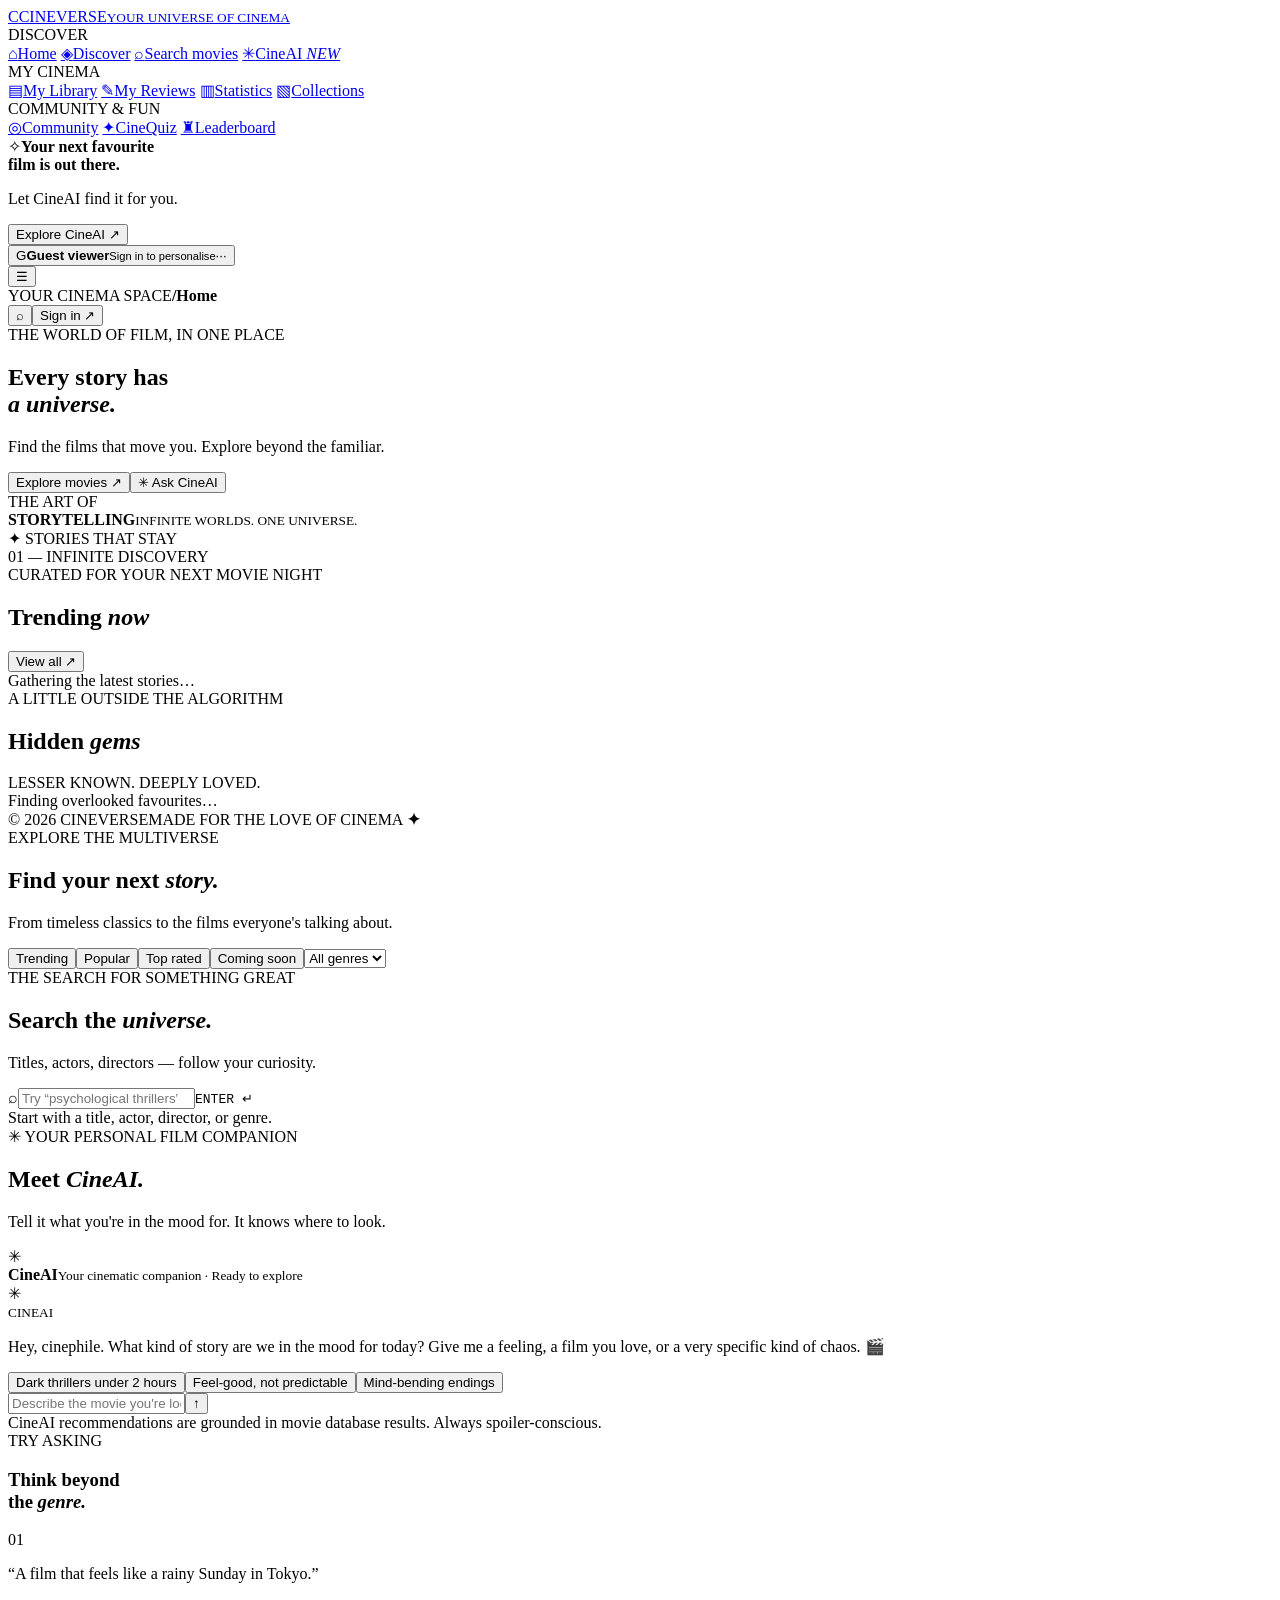
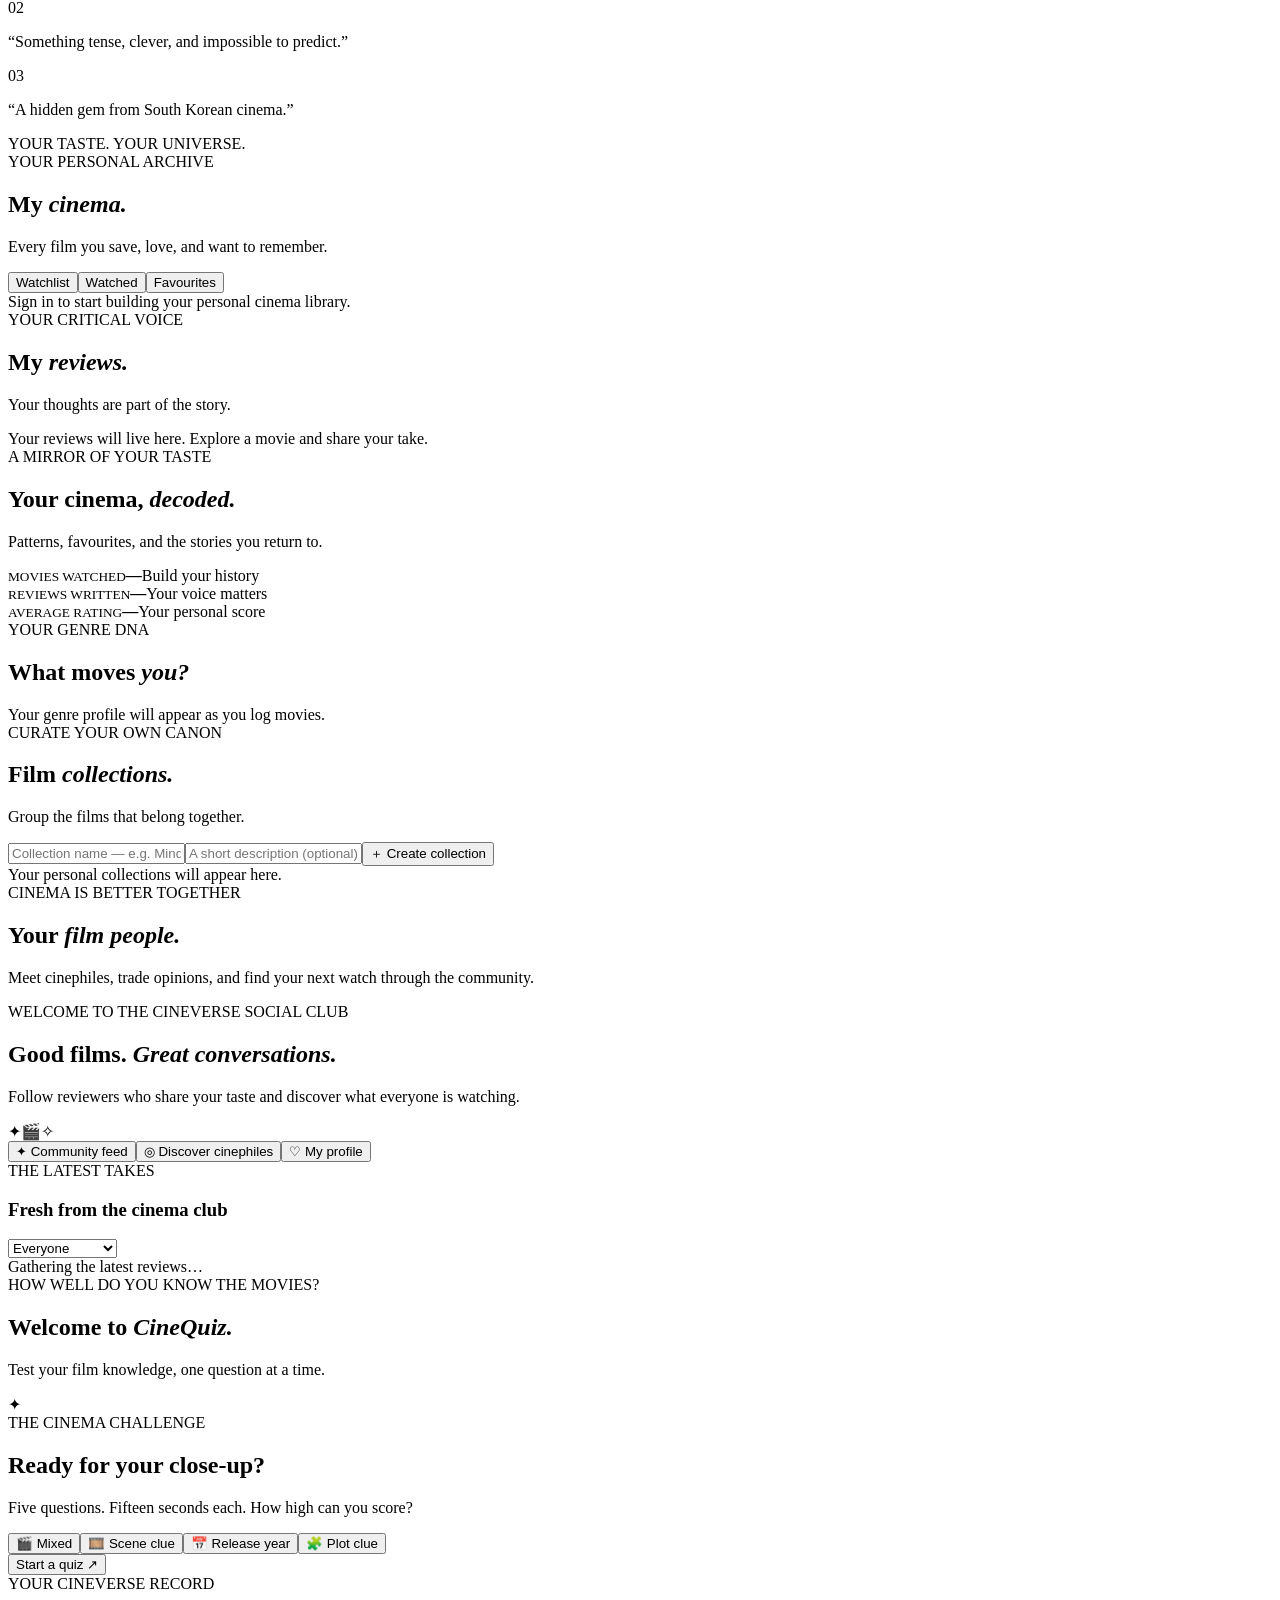
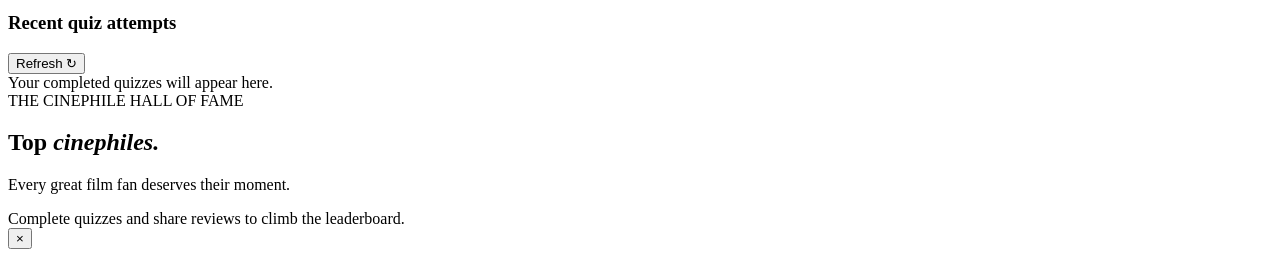
==== commit 71dd34b3: "Build the CINEVERSE community with profiles, following, and a live review feed. Added editable cinep" ====
--- a/public/index.html
+++ b/public/index.html
@@ -66,9 +66,16 @@
       <section class="view" id="view-library"><div class="page-intro"><div class="eyebrow">YOUR PERSONAL ARCHIVE</div><h1>My <em>cinema.</em></h1><p>Every film you save, love, and want to remember.</p></div><div class="tab-row"><button class="tab active" data-library="watchlist">Watchlist</button><button class="tab" data-library="watched">Watched</button><button class="tab" data-library="favourites">Favourites</button></div><div id="librarySummary" class="library-summary"></div><div class="movie-grid discover-grid" id="libraryGrid"><div class="empty-state">Sign in to start building your personal cinema library.</div></div></section>
 
       <section class="view" id="view-reviews"><div class="page-intro"><div class="eyebrow">YOUR CRITICAL VOICE</div><h1>My <em>reviews.</em></h1><p>Your thoughts are part of the story.</p></div><div id="reviewsContent" class="empty-state">Your reviews will live here. Explore a movie and share your take.</div></section>
-      <section class="view" id="view-stats"><div class="page-intro"><div class="eyebrow">A MIRROR OF YOUR TASTE</div><h1>Your cinema, <em>decoded.</em></h1><p>Patterns, favourites, and the stories you return to.</p></div><div class="stats-grid" id="statsGrid"><div class="stat-card"><small>MOVIES WATCHED</small><strong>—</strong><span>Build your history</span></div><div class="stat-card"><small>REVIEWS WRITTEN</small><strong>—</strong><span>Your voice matters</span></div><div class="stat-card"><small>AVERAGE RATING</small><strong>—</strong><span>Your personal score</span></div></div><div class="chart-panel"><div class="eyebrow">YOUR GENRE DNA</div><h2>What moves <em>you?</em></h2><div id="genreChart" class="chart-placeholder">Your genre profile will appear as you log movies.</div></div></section>
+      <section class="view" id="view-stats"><div class="page-intro"><div class="eyebrow">A MIRROR OF YOUR TASTE</div><h1>Your cinema, <em>decoded.</em></h1><p>Patterns, favourites, and the stories you return to.</p></div><div class="stats-grid" id="statsGrid"><div class="stat-card"><small>MOVIES WATCHED</small><strong>—</strong><span>Build your history</span></div><div class="stat-card"><small>REVIEWS WRITTEN</small><strong>—</strong><span>Your voice matters</span></div><div class="stat-card"><small>AVERAGE RATING</small><strong>—</strong><span>Your personal score</span></div></div><div class="chart-panel"><div class="eyebrow">YOUR GENRE DNA</div><h2>What moves <em>you?</em></h2><div id="genreChart" class="chart-placeholder">Your genre profile will appear as you log movies.</div></div><div id="statsExtra" class="stats-extra"></div></section>
       <section class="view" id="view-collections"><div class="page-intro"><div class="eyebrow">CURATE YOUR OWN CANON</div><h1>Film <em>collections.</em></h1><p>Group the films that belong together.</p></div><form id="collectionForm" class="collection-create"><input id="collectionName" maxlength="60" placeholder="Collection name — e.g. Mind-bending thrillers" required><input id="collectionDescription" maxlength="240" placeholder="A short description (optional)"><button class="primary-button" type="submit">＋ Create collection</button></form><div id="collectionsGrid" class="collections-grid"><div class="empty-state">Your personal collections will appear here.</div></div><div id="collectionDetail" class="collection-detail"></div></section>
-      <section class="view" id="view-community"><div class="page-intro"><div class="eyebrow">CINEMA IS BETTER TOGETHER</div><h1>The <em>community.</em></h1><p>Discover what fellow cinephiles are watching and loving.</p></div><div class="empty-state">The community feed is coming into focus. Sign in to build your profile.</div></section>
+      <section class="view" id="view-community">
+        <div class="page-intro"><div class="eyebrow">CINEMA IS BETTER TOGETHER</div><h1>Your <em>film people.</em></h1><p>Meet cinephiles, trade opinions, and find your next watch through the community.</p></div>
+        <div class="community-hero"><div><span class="community-kicker">WELCOME TO THE CINEVERSE SOCIAL CLUB</span><h2>Good films. <em>Great conversations.</em></h2><p>Follow reviewers who share your taste and discover what everyone is watching.</p></div><div class="community-orbit">✦<span>🎬</span>✧</div></div>
+        <div class="community-tabs"><button class="community-tab active" data-community-tab="feed">✦ Community feed</button><button class="community-tab" data-community-tab="people">◎ Discover cinephiles</button><button class="community-tab" data-community-tab="profile">♡ My profile</button></div>
+        <div class="community-panel" id="community-feed-panel"><div class="community-feed-toolbar"><div><span class="community-kicker">THE LATEST TAKES</span><h3>Fresh from the cinema club</h3></div><select id="communityScope" class="dark-select"><option value="all">Everyone</option><option value="following">People I follow</option></select></div><div id="communityFeed" class="community-feed"><div class="loading-state"><span class="loader"></span>Gathering the latest reviews…</div></div></div>
+        <div class="community-panel" id="community-people-panel" hidden><div class="community-feed-toolbar"><div><span class="community-kicker">FIND YOUR PEOPLE</span><h3>Cinephiles to follow</h3></div><input id="communitySearch" class="community-search" placeholder="Search names or handles…"></div><div id="communityPeople" class="community-people-grid"><div class="empty-state">Discovering film lovers…</div></div></div>
+        <div class="community-panel" id="community-profile-panel" hidden><div id="myCommunityProfile"><div class="loading-state"><span class="loader"></span>Loading your profile…</div></div></div>
+      </section>
       <section class="view" id="view-quiz"><div class="page-intro"><div class="eyebrow">HOW WELL DO YOU KNOW THE MOVIES?</div><h1>Welcome to <em>CineQuiz.</em></h1><p>Test your film knowledge, one question at a time.</p></div><div class="quiz-launch"><div class="quiz-symbol">✦</div><div><div class="eyebrow">THE CINEMA CHALLENGE</div><h2>Ready for your close-up?</h2><p>Five questions. Fifteen seconds each. How high can you score?</p><div class="quiz-mode-picker"><button class="quiz-mode active" data-quiz-mode="mixed">🎬 Mixed</button><button class="quiz-mode" data-quiz-mode="poster">🎞️ Scene clue</button><button class="quiz-mode" data-quiz-mode="year">📅 Release year</button><button class="quiz-mode" data-quiz-mode="plot">🧩 Plot clue</button></div><button class="primary-button" id="startQuiz">Start a quiz <span>↗</span></button></div></div><div id="quizArea"></div><section class="quiz-history-section"><div class="movie-section-heading"><div><span>YOUR CINEVERSE RECORD</span><h3>Recent quiz attempts</h3></div><button class="secondary-button" id="refreshQuizHistory">Refresh ↻</button></div><div id="quizHistory" class="quiz-history-list"><div class="empty-state">Your completed quizzes will appear here.</div></div></section></section>
       <section class="view" id="view-leaderboard"><div class="page-intro"><div class="eyebrow">THE CINEPHILE HALL OF FAME</div><h1>Top <em>cinephiles.</em></h1><p>Every great film fan deserves their moment.</p></div><div class="empty-state">Complete quizzes and share reviews to climb the leaderboard.</div></section>
     </main>
